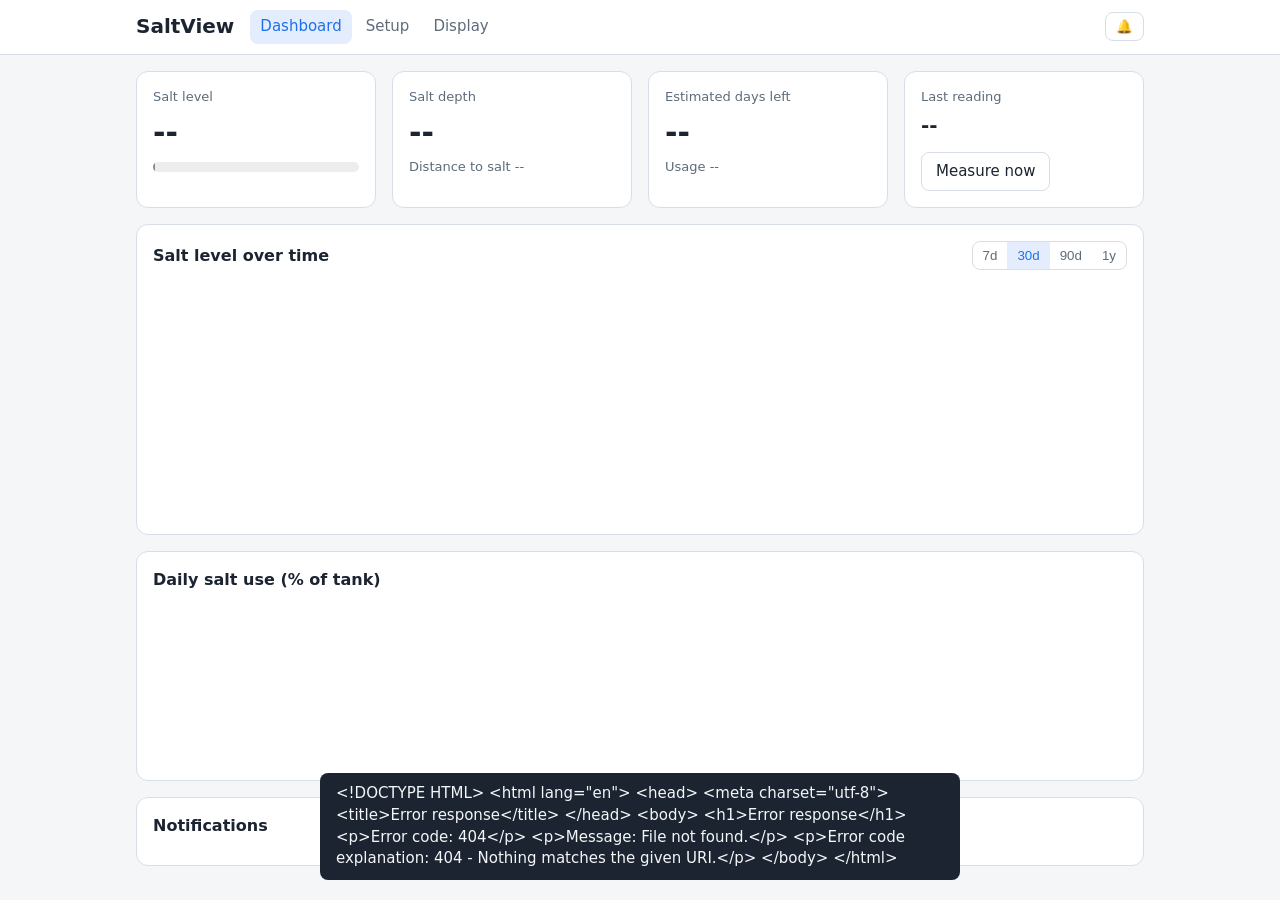
==== data/index.html @ 7d4e440c "Add SaltView firmware, dashboard, and wiring docs ESP32-S2 Feather brine tank salt monitor skeleton:" ====
<!doctype html>
<html lang="en">
<head>
  <meta charset="utf-8">
  <meta name="viewport" content="width=device-width,initial-scale=1">
  <title>SaltView</title>
  <link rel="stylesheet" href="app.css">
</head>
<body>
<main>
  <div class="card" id="setupHint" hidden>
    <h2>Finish setup</h2>
    <p class="hint">The sensor isn't calibrated yet, so levels can't be shown. Go to <a href="setup.html">Setup</a> to calibrate and set your tank's empty and full marks.</p>
  </div>

  <div class="grid">
    <div class="card stat">
      <div class="label">Salt level</div>
      <div class="value" id="level">--</div>
      <div class="gauge"><div class="fill" id="gaugeFill" style="width:0"></div><div class="mark" id="gaugeMark"></div></div>
    </div>
    <div class="card stat">
      <div class="label">Salt depth</div>
      <div class="value" id="depth">--</div>
      <div class="sub" id="distance">Distance to salt --</div>
    </div>
    <div class="card stat">
      <div class="label">Estimated days left</div>
      <div class="value" id="daysLeft">--</div>
      <div class="sub" id="usage">Usage --</div>
    </div>
    <div class="card stat">
      <div class="label">Last reading</div>
      <div class="value" id="lastTime" style="font-size:20px">--</div>
      <div class="actions"><button class="btn" id="measure">Measure now</button></div>
    </div>
  </div>

  <div class="card">
    <div class="chart-head">
      <h2>Salt level over time</h2>
      <div class="seg" id="range">
        <button data-days="7">7d</button><button data-days="30" class="on">30d</button><button data-days="90">90d</button><button data-days="365">1y</button>
      </div>
    </div>
    <canvas id="levelChart"></canvas>
  </div>

  <div class="card">
    <h2>Daily salt use (% of tank)</h2>
    <canvas id="usageChart" class="short"></canvas>
  </div>

  <div class="card">
    <h2>Notifications</h2>
    <ul class="notes" id="pageNotes"></ul>
  </div>

  <p class="hint" id="footer"></p>
</main>
<script src="app.js"></script>
<script>
renderHeader('index.html');
let status = null, rows = [], days = 30;

async function loadStatus() {
  status = await api('/api/status');
  const s = status, r = s.reading, u = s.units;
  $('#devName').textContent = s.name;
  document.title = s.name;
  $('#setupHint').hidden = s.calibrated;
  $('#level').textContent = fmtPct(r.pct);
  $('#gaugeFill').style.width = `${r.pct ?? 0}%`;
  $('#gaugeFill').classList.toggle('low', r.pct != null && r.pct <= s.lowPct);
  $('#gaugeMark').style.left = `${s.lowPct}%`;
  $('#depth').textContent = fmtLen(r.depthMm, u);
  $('#distance').textContent = `Distance to salt ${fmtLen(r.distMm, u)}`;
  $('#daysLeft').textContent = s.daysLeft == null ? '--' : Math.round(s.daysLeft);
  $('#usage').textContent = s.usagePerDay == null ? 'Usage: needs a day of history' : `Usage ${s.usagePerDay.toFixed(1)}% per day`;
  $('#lastTime').textContent = fmtTime(r.ts);
  $('#footer').textContent = `${s.ip} · ${s.ssid} (${s.rssi} dBm) · firmware ${s.fw} · up ${Math.round(s.uptime / 3600)} h`;
}

async function loadHistory() {
  rows = await api(`/api/history?days=${days}`);
  drawCharts();
}

function drawCharts() {
  drawLineChart($('#levelChart'), rows.map(r => [r[0], r[1]]), { threshold: status?.lowPct });
  drawBarChart($('#usageChart'), dailyUsage(rows), { yFmt: v => `${v.toFixed(0)}%` });
}

$('#range').onclick = e => {
  const d = e.target.dataset.days;
  if (!d) return;
  days = +d;
  $$('#range button').forEach(b => b.classList.toggle('on', b === e.target));
  loadHistory();
};

$('#measure').onclick = async e => {
  e.target.disabled = true;
  try { await api('/api/measure', {}); await loadStatus(); await loadHistory(); toast('Reading logged'); }
  catch (err) { toast(err.message); }
  e.target.disabled = false;
};

window.addEventListener('resize', drawCharts);
loadStatus().then(loadHistory).catch(e => toast(e.message));
setInterval(() => loadStatus().catch(() => {}), 60000);
</script>
</body>
</html>
---- data/app.css ----
:root {
  --bg: #f4f6f8;
  --surface: #ffffff;
  --text: #1b2430;
  --muted: #5d6b7a;
  --border: #d8dee5;
  --accent: #1f6feb;
  --accent-soft: rgba(31, 111, 235, .12);
  --ok: #1a7f37;
  --warn: #b26b00;
  --alert: #cf222e;
  --grid: rgba(27, 36, 48, .08);
  --radius: 12px;
}
@media (prefers-color-scheme: dark) {
  :root:not([data-theme="light"]) {
    --bg: #0f141a;
    --surface: #18202a;
    --text: #e6edf3;
    --muted: #8b98a5;
    --border: #2a3542;
    --accent: #4c9aff;
    --accent-soft: rgba(76, 154, 255, .15);
    --ok: #3fb950;
    --warn: #d29922;
    --alert: #f85149;
    --grid: rgba(230, 237, 243, .08);
  }
}

* { box-sizing: border-box; }
body { margin: 0; font: 15px/1.45 system-ui, -apple-system, "Segoe UI", sans-serif; background: var(--bg); color: var(--text); }
a { color: var(--accent); }
main { max-width: 1040px; margin: 0 auto; padding: 16px; }
h1 { font-size: 20px; margin: 0; }
h2 { font-size: 16px; margin: 0 0 12px; }
p.hint { color: var(--muted); margin: 0 0 12px; font-size: 14px; }

header { background: var(--surface); border-bottom: 1px solid var(--border); position: sticky; top: 0; z-index: 10; }
header .bar { max-width: 1040px; margin: 0 auto; padding: 10px 16px; display: flex; gap: 16px; align-items: center; flex-wrap: wrap; }
header nav { display: flex; gap: 4px; flex: 1; }
header nav a { padding: 6px 10px; border-radius: 8px; text-decoration: none; color: var(--muted); }
header nav a.active { background: var(--accent-soft); color: var(--accent); }
.bell { position: relative; background: none; border: 1px solid var(--border); border-radius: 8px; padding: 6px 10px; color: var(--text); cursor: pointer; }
.bell .badge { position: absolute; top: -6px; right: -6px; background: var(--alert); color: #fff; border-radius: 10px; font-size: 11px; padding: 1px 6px; }
.bell .badge:empty { display: none; }

.grid { display: grid; gap: 16px; grid-template-columns: repeat(auto-fit, minmax(200px, 1fr)); margin-bottom: 16px; }
.card { background: var(--surface); border: 1px solid var(--border); border-radius: var(--radius); padding: 16px; margin-bottom: 16px; }
.grid .card { margin-bottom: 0; }
.stat .label { color: var(--muted); font-size: 13px; }
.stat .value { font-size: 30px; font-weight: 600; margin: 4px 0; font-variant-numeric: tabular-nums; }
.stat .sub { color: var(--muted); font-size: 13px; }

.gauge { position: relative; height: 10px; background: var(--grid); border-radius: 6px; margin-top: 8px; overflow: hidden; }
.gauge .fill { position: absolute; inset: 0 auto 0 0; background: var(--ok); border-radius: 6px; transition: width .4s; }
.gauge .fill.low { background: var(--alert); }
.gauge .mark { position: absolute; top: 0; bottom: 0; width: 2px; background: var(--text); opacity: .5; }

.chart-head { display: flex; justify-content: space-between; align-items: center; gap: 8px; flex-wrap: wrap; margin-bottom: 8px; }
.chart-head h2 { margin: 0; }
canvas { width: 100%; height: 240px; display: block; }
canvas.short { height: 160px; }

.seg { display: inline-flex; border: 1px solid var(--border); border-radius: 8px; overflow: hidden; }
.seg button { border: 0; background: none; padding: 6px 10px; color: var(--muted); cursor: pointer; }
.seg button.on { background: var(--accent-soft); color: var(--accent); }

label { display: block; font-size: 13px; color: var(--muted); margin: 10px 0 4px; }
input, select { width: 100%; padding: 8px 10px; border: 1px solid var(--border); border-radius: 8px; background: var(--bg); color: var(--text); font: inherit; }
input[type=checkbox] { width: auto; }
input[type=range] { padding: 0; }
.inline { display: flex; gap: 8px; align-items: end; flex-wrap: wrap; }
.inline > * { flex: 1; min-width: 120px; }
.inline > button { flex: 0 0 auto; }
.check { display: flex; gap: 8px; align-items: center; color: var(--text); font-size: 14px; }

button.btn { padding: 8px 14px; border-radius: 8px; border: 1px solid var(--border); background: var(--surface); color: var(--text); cursor: pointer; font: inherit; }
button.btn.primary { background: var(--accent); border-color: var(--accent); color: #fff; }
button.btn.danger { color: var(--alert); }
button.btn:disabled { opacity: .5; cursor: default; }
.actions { display: flex; gap: 8px; flex-wrap: wrap; margin-top: 12px; }

table { width: 100%; border-collapse: collapse; font-size: 14px; }
th, td { text-align: left; padding: 6px 8px; border-bottom: 1px solid var(--border); }
th { color: var(--muted); font-weight: 500; }

.notes { list-style: none; margin: 0; padding: 0; }
.notes li { display: flex; gap: 10px; padding: 8px 0; border-bottom: 1px solid var(--border); align-items: baseline; }
.notes li:last-child { border-bottom: 0; }
.notes .dot { width: 8px; height: 8px; border-radius: 50%; flex: 0 0 8px; background: var(--accent); }
.notes .warn .dot { background: var(--warn); }
.notes .alert .dot { background: var(--alert); }
.notes .read { opacity: .6; }
.notes .msg { flex: 1; }
.notes time { color: var(--muted); font-size: 12px; white-space: nowrap; }

.panel { position: absolute; right: 16px; top: 52px; width: min(360px, calc(100vw - 32px)); max-height: 60vh; overflow: auto; box-shadow: 0 8px 24px rgba(0,0,0,.18); }

.toast { position: fixed; left: 50%; bottom: 20px; transform: translateX(-50%); background: var(--text); color: var(--bg); padding: 10px 16px; border-radius: 8px; opacity: 0; transition: opacity .2s; pointer-events: none; z-index: 20; }
.toast.show { opacity: 1; }

/* Quad alphanumeric (14-segment) preview */
.alnum { width: min(100%, 360px); }
.alnum svg { display: block; width: 100%; height: auto; }
.alnum .seg-bg { fill: #0b0b0c; }
.alnum .on, .alnum .off { fill: var(--seg-on); }
.alnum line { stroke: var(--seg-on); }
.alnum .on { filter: drop-shadow(0 0 3px var(--seg-on)); }
.alnum .off { opacity: .07; }

.swatches { display: flex; gap: 8px; flex-wrap: wrap; }
.swatches label { display: flex; align-items: center; gap: 8px; margin: 0; padding: 6px 12px 6px 8px; border: 1px solid var(--border); border-radius: 20px; cursor: pointer; color: var(--text); font-size: 14px; }
.swatches input { position: absolute; opacity: 0; pointer-events: none; }
.swatches .chip { width: 16px; height: 16px; border-radius: 50%; box-shadow: 0 0 6px currentColor; background: currentColor; }
.swatches label:has(input:checked) { border-color: var(--accent); background: var(--accent-soft); }
.swatches label:has(input:focus-visible) { outline: 2px solid var(--accent); }

.items .item { display: grid; grid-template-columns: auto auto 1.3fr 0.8fr 1.2fr 0.7fr auto; gap: 8px; align-items: center; padding: 8px 0; border-bottom: 1px solid var(--border); }
.items .item .move { display: flex; flex-direction: column; }
.items .item .move button { border: 0; background: none; color: var(--muted); cursor: pointer; padding: 0 4px; line-height: 1; }
.items .head { font-size: 12px; color: var(--muted); }
@media (max-width: 640px) {
  .items .item { grid-template-columns: auto auto 1fr 1fr; }
  .items .head { display: none; }
}
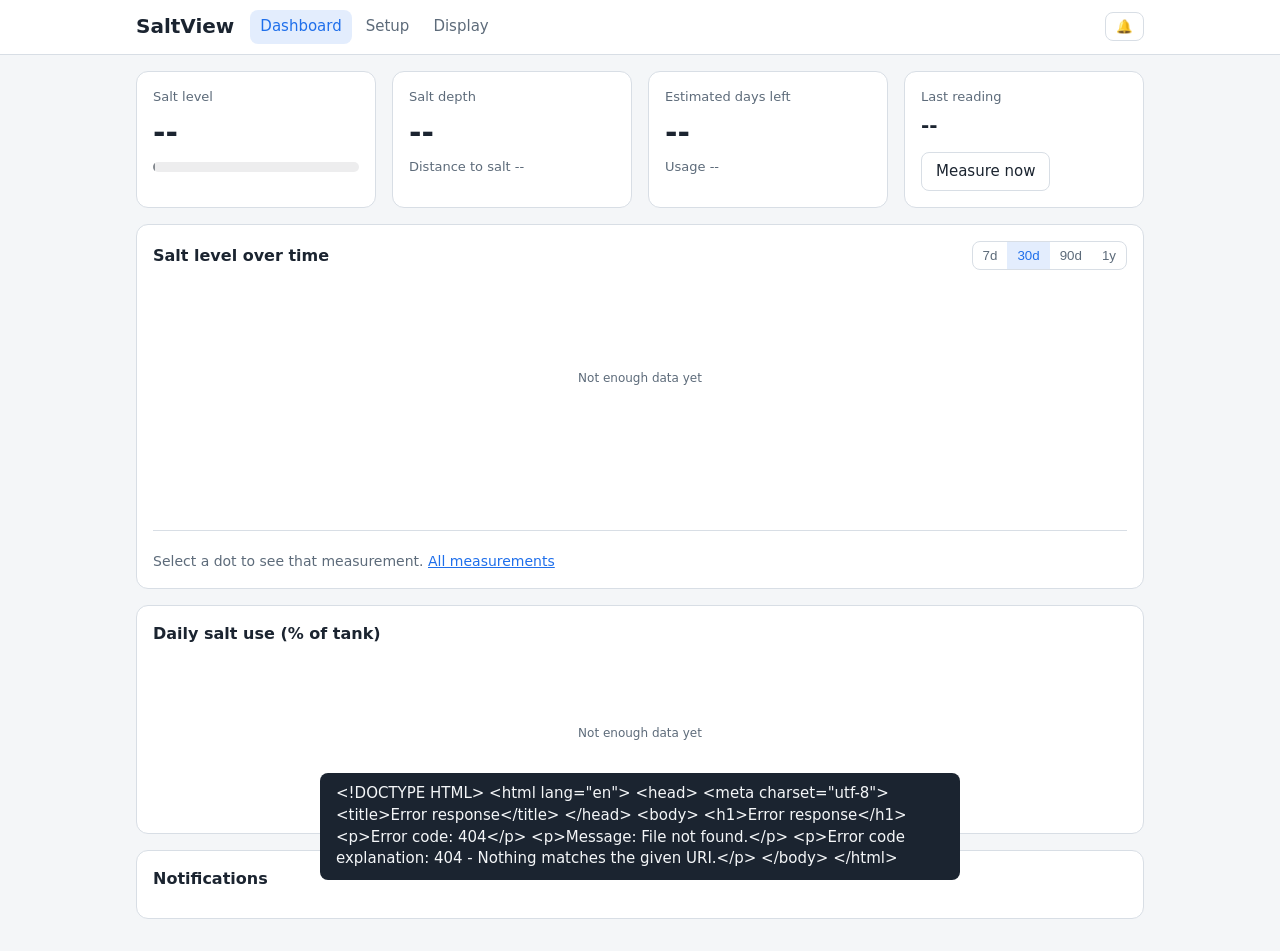
==== commit 032fb85a: "Select graph measurements and delete bad readings The level graph now draws a dot per measurement; s" ====
--- a/data/index.html
+++ b/data/index.html
@@ -43,7 +43,9 @@
         <button data-days="7">7d</button><button data-days="30" class="on">30d</button><button data-days="90">90d</button><button data-days="365">1y</button>
       </div>
     </div>
-    <canvas id="levelChart"></canvas>
+    <canvas id="levelChart" class="pick" tabindex="0" aria-label="Salt level graph. Select a dot, or use the arrow keys, to see that measurement."></canvas>
+    <div class="details" id="pointDetails" hidden></div>
+    <p class="hint" id="pickHint" style="margin:8px 0 0">Select a dot to see that measurement. <a href="log.html">All measurements</a></p>
   </div>
 
   <div class="card">
@@ -61,7 +63,7 @@
 <script src="app.js"></script>
 <script>
 renderHeader('index.html');
-let status = null, rows = [], days = 30;
+let status = null, rows = [], days = 30, selTs = 0;
 
 async function loadStatus() {
   status = await api('/api/status');
@@ -86,10 +88,54 @@
   drawCharts();
 }
 
+const selIndex = () => rows.findIndex(r => r[0] === selTs);
+
 function drawCharts() {
-  drawLineChart($('#levelChart'), rows.map(r => [r[0], r[1]]), { threshold: status?.lowPct });
+  drawLineChart($('#levelChart'), rows.map(r => [r[0], r[1]]), { threshold: status?.lowPct, selected: selIndex() });
+  showDetails();
   drawBarChart($('#usageChart'), dailyUsage(rows), { yFmt: v => `${v.toFixed(0)}%` });
 }
+
+function showDetails() {
+  const i = selIndex(), box = $('#pointDetails');
+  box.hidden = i < 0;
+  $('#pickHint').hidden = i >= 0;
+  if (i < 0) return;
+  const [ts, pct, depth, raw, dist] = rows[i], u = status?.units || 'in';
+  const change = i ? pct - rows[i - 1][1] : null;
+  const field = (k, v) => `<div><div class="k">${k}</div><div class="v">${v}</div></div>`;
+  box.innerHTML = field('Measured', fmtTime(ts)) + field('Salt level', fmtPct(pct)) +
+    field('Change from previous', change == null ? 'first reading' : `${change > 0 ? '+' : ''}${change.toFixed(1)} points`) +
+    field('Salt depth', fmtLen(depth, u)) + field('Distance to salt', dist == null ? '--' : fmtLen(dist, u)) +
+    field('Raw sensor value', raw) +
+    `<div class="actions"><button class="btn danger" id="delPoint">Delete this measurement</button>
+     <a href="log.html?ts=${ts}">Open in measurements</a> <span class="hint">${i + 1} of ${rows.length}</span></div>`;
+  $('#delPoint').onclick = async () => {
+    if (!confirm(`Permanently delete the ${fmtTime(ts)} measurement (${fmtPct(pct)})? This can't be undone.`)) return;
+    try {
+      await api('/api/history/delete', { ts: [ts] });
+      selTs = rows[i + 1]?.[0] || rows[i - 1]?.[0] || 0;
+      toast('Measurement deleted');
+      await loadStatus(); await loadHistory();
+    } catch (err) { toast(err.message); }
+  };
+}
+
+const chart = $('#levelChart');
+chart.onclick = e => {
+  const i = pickPoint(chart, e);
+  selTs = i >= 0 && rows[i][0] !== selTs ? rows[i][0] : 0;  // tapping the selected dot again deselects it
+  drawCharts();
+};
+chart.onkeydown = e => {
+  const step = { ArrowLeft: -1, ArrowRight: 1 }[e.key];
+  if (e.key === 'Escape') { selTs = 0; drawCharts(); return; }
+  if (!step || !rows.length) return;
+  e.preventDefault();
+  const i = selIndex();
+  selTs = rows[Math.max(0, Math.min(rows.length - 1, i < 0 ? rows.length - 1 : i + step))][0];
+  drawCharts();
+};
 
 $('#range').onclick = e => {
   const d = e.target.dataset.days;
--- a/data/app.css
+++ b/data/app.css
@@ -124,3 +124,22 @@
   .items .item { grid-template-columns: auto auto 1fr 1fr; }
   .items .head { display: none; }
 }
+
+/* Measurements page */
+.table-wrap { overflow-x: auto; margin-top: 12px; }
+table.log td, table.log th { white-space: nowrap; }
+table.log .num { text-align: right; font-variant-numeric: tabular-nums; }
+table.log tbody tr { cursor: pointer; }
+table.log tbody tr:hover { background: var(--grid); }
+table.log tr.picked { background: var(--accent-soft); }
+table.log tr.focus td { box-shadow: inset 0 -2px 0 var(--accent); }
+.log-actions { align-items: center; }
+.flag { font-size: 12px; color: var(--warn); border: 1px solid currentColor; border-radius: 10px; padding: 0 6px; }
+
+/* Selected measurement under the level graph */
+canvas.pick { cursor: pointer; }
+canvas.pick:focus-visible { outline: 2px solid var(--accent); outline-offset: 2px; border-radius: 6px; }
+.details { display: grid; grid-template-columns: repeat(auto-fit, minmax(120px, 1fr)); gap: 8px 16px; margin-top: 12px; padding-top: 12px; border-top: 1px solid var(--border); }
+.details .k { color: var(--muted); font-size: 12px; }
+.details .v { font-variant-numeric: tabular-nums; }
+.details .actions { grid-column: 1 / -1; margin-top: 4px; align-items: center; }
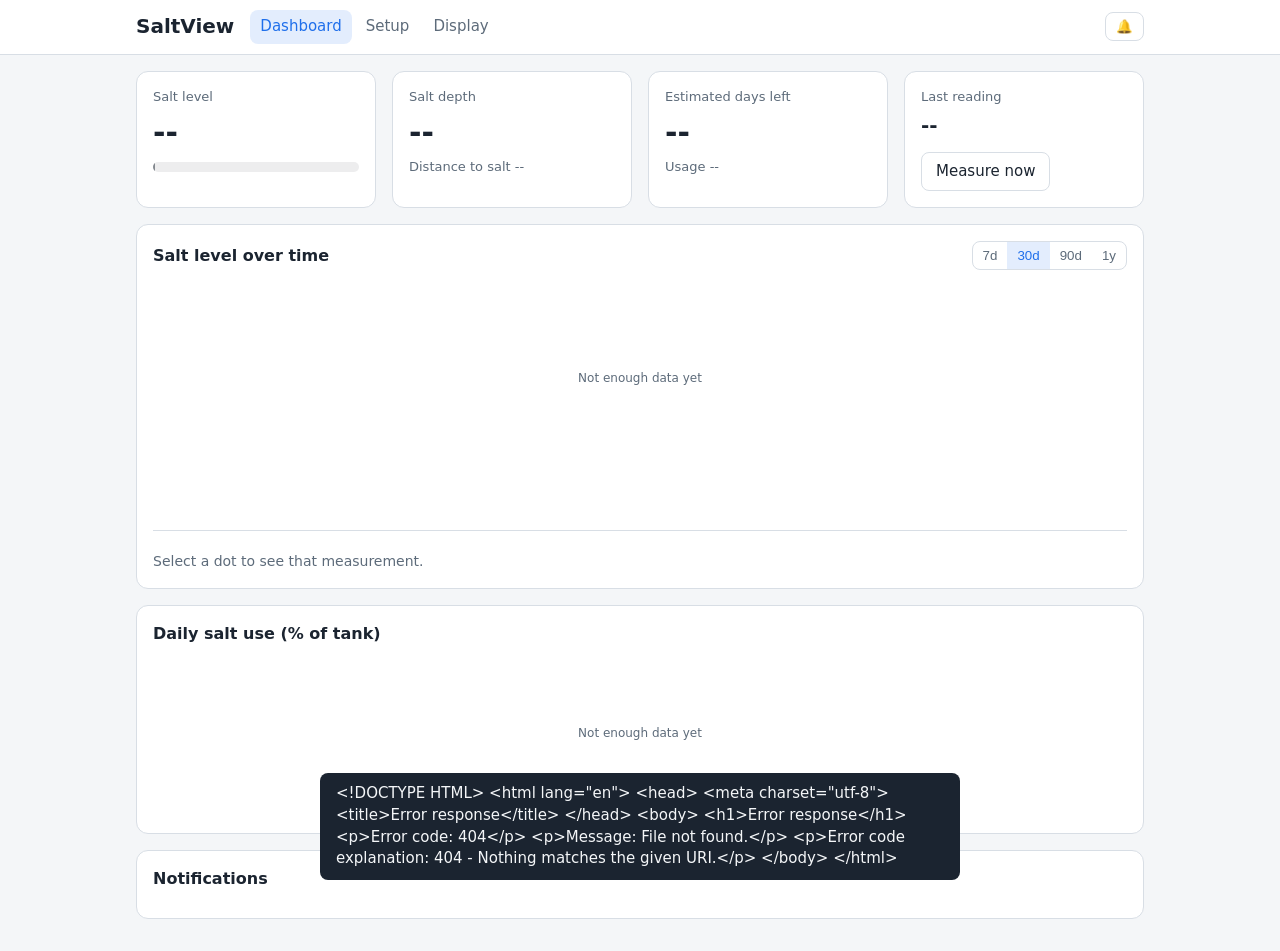
==== commit a6e2871a: "Move measurement deleting off the dashboard onto its own page The dashboard graph keeps its selectab" ====
--- a/data/index.html
+++ b/data/index.html
@@ -45,7 +45,7 @@
     </div>
     <canvas id="levelChart" class="pick" tabindex="0" aria-label="Salt level graph. Select a dot, or use the arrow keys, to see that measurement."></canvas>
     <div class="details" id="pointDetails" hidden></div>
-    <p class="hint" id="pickHint" style="margin:8px 0 0">Select a dot to see that measurement. <a href="log.html">All measurements</a></p>
+    <p class="hint" id="pickHint" style="margin:8px 0 0">Select a dot to see that measurement.</p>
   </div>
 
   <div class="card">
@@ -107,18 +107,7 @@
   box.innerHTML = field('Measured', fmtTime(ts)) + field('Salt level', fmtPct(pct)) +
     field('Change from previous', change == null ? 'first reading' : `${change > 0 ? '+' : ''}${change.toFixed(1)} points`) +
     field('Salt depth', fmtLen(depth, u)) + field('Distance to salt', dist == null ? '--' : fmtLen(dist, u)) +
-    field('Raw sensor value', raw) +
-    `<div class="actions"><button class="btn danger" id="delPoint">Delete this measurement</button>
-     <a href="log.html?ts=${ts}">Open in measurements</a> <span class="hint">${i + 1} of ${rows.length}</span></div>`;
-  $('#delPoint').onclick = async () => {
-    if (!confirm(`Permanently delete the ${fmtTime(ts)} measurement (${fmtPct(pct)})? This can't be undone.`)) return;
-    try {
-      await api('/api/history/delete', { ts: [ts] });
-      selTs = rows[i + 1]?.[0] || rows[i - 1]?.[0] || 0;
-      toast('Measurement deleted');
-      await loadStatus(); await loadHistory();
-    } catch (err) { toast(err.message); }
-  };
+    field('Raw sensor value', raw) + field('Reading', `${i + 1} of ${rows.length}`);
 }
 
 const chart = $('#levelChart');
--- a/data/app.css
+++ b/data/app.css
@@ -78,6 +78,7 @@
 button.btn { padding: 8px 14px; border-radius: 8px; border: 1px solid var(--border); background: var(--surface); color: var(--text); cursor: pointer; font: inherit; }
 button.btn.primary { background: var(--accent); border-color: var(--accent); color: #fff; }
 button.btn.danger { color: var(--alert); }
+a.btn { display: inline-block; padding: 8px 14px; border-radius: 8px; border: 1px solid var(--border); background: var(--surface); text-decoration: none; }
 button.btn:disabled { opacity: .5; cursor: default; }
 .actions { display: flex; gap: 8px; flex-wrap: wrap; margin-top: 12px; }
 
@@ -132,7 +133,9 @@
 table.log tbody tr { cursor: pointer; }
 table.log tbody tr:hover { background: var(--grid); }
 table.log tr.picked { background: var(--accent-soft); }
-table.log tr.focus td { box-shadow: inset 0 -2px 0 var(--accent); }
+table.log .up, table.log .down { font-weight: 800; font-size: 1.2em; margin-right: 2px; }
+table.log .up { color: var(--ok); }
+table.log .down { color: var(--alert); }
 .log-actions { align-items: center; }
 .flag { font-size: 12px; color: var(--warn); border: 1px solid currentColor; border-radius: 10px; padding: 0 6px; }
 
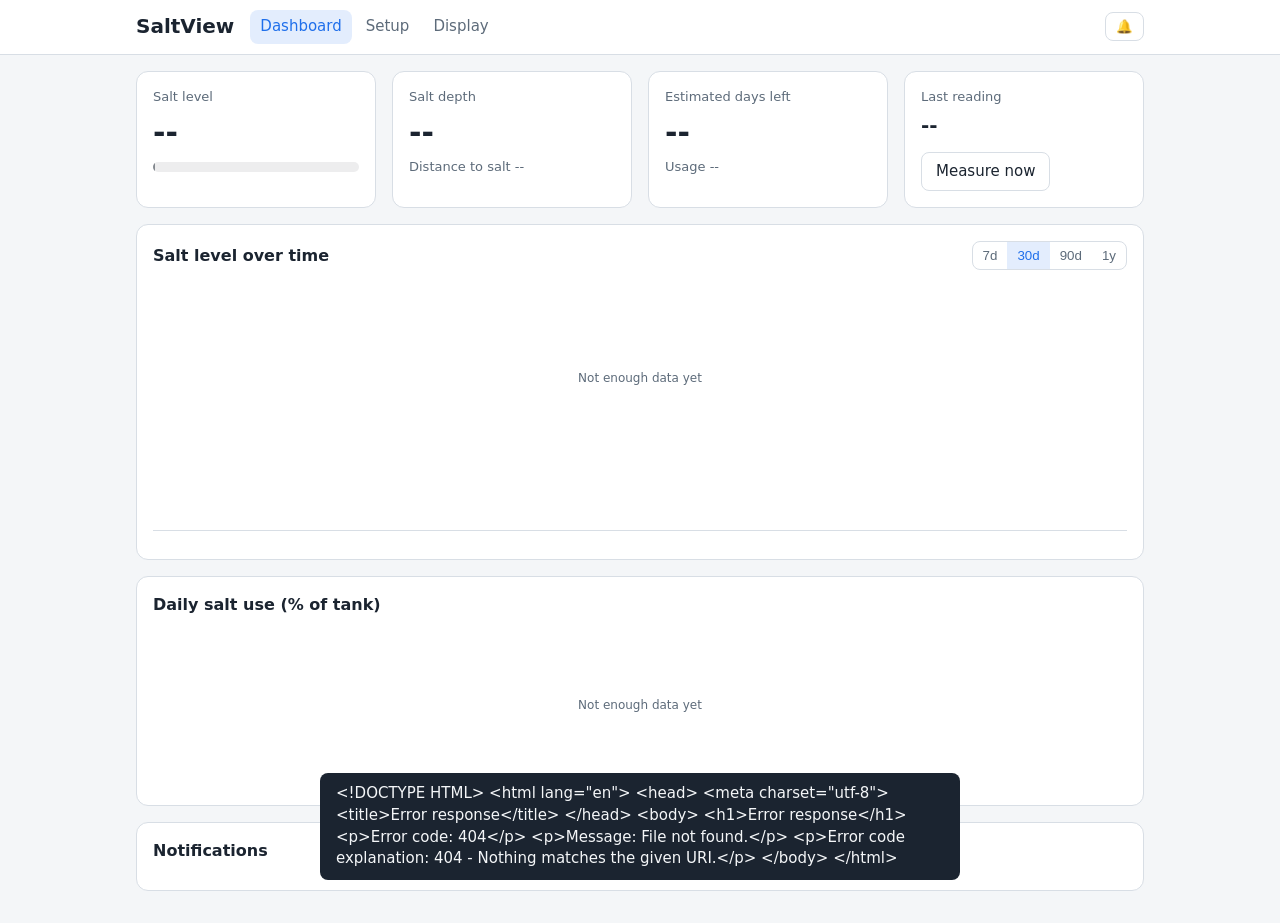
==== commit 7d86850b: "Clearer graph selection, refill badge, and flagged-button styling Every selected dot now gets a guid" ====
--- a/data/index.html
+++ b/data/index.html
@@ -45,7 +45,6 @@
     </div>
     <canvas id="levelChart" class="pick" tabindex="0" aria-label="Salt level graph. Select a dot, or use the arrow keys, to see that measurement."></canvas>
     <div class="details" id="pointDetails" hidden></div>
-    <p class="hint" id="pickHint" style="margin:8px 0 0">Select a dot to see that measurement.</p>
   </div>
 
   <div class="card">
@@ -99,7 +98,6 @@
 function showDetails() {
   const i = selIndex(), box = $('#pointDetails');
   box.hidden = i < 0;
-  $('#pickHint').hidden = i >= 0;
   if (i < 0) return;
   const [ts, pct, depth, raw, dist] = rows[i], u = status?.units || 'in';
   const change = i ? pct - rows[i - 1][1] : null;
@@ -116,6 +114,10 @@
   selTs = i >= 0 && rows[i][0] !== selTs ? rows[i][0] : 0;  // tapping the selected dot again deselects it
   drawCharts();
 };
+// Clicking anywhere off the graph clears the selection (and hides the details).
+document.addEventListener('click', e => {
+  if (selTs && e.target !== chart && !$('#pointDetails').contains(e.target)) { selTs = 0; drawCharts(); }
+});
 chart.onkeydown = e => {
   const step = { ArrowLeft: -1, ArrowRight: 1 }[e.key];
   if (e.key === 'Escape') { selTs = 0; drawCharts(); return; }
--- a/data/app.css
+++ b/data/app.css
@@ -138,6 +138,8 @@
 table.log .down { color: var(--alert); }
 .log-actions { align-items: center; }
 .flag { font-size: 12px; color: var(--warn); border: 1px solid currentColor; border-radius: 10px; padding: 0 6px; }
+.flag.refill { color: var(--ok); }
+button.btn.flagged { color: var(--warn); border-color: var(--warn); margin-left: auto; }
 
 /* Selected measurement under the level graph */
 canvas.pick { cursor: pointer; }
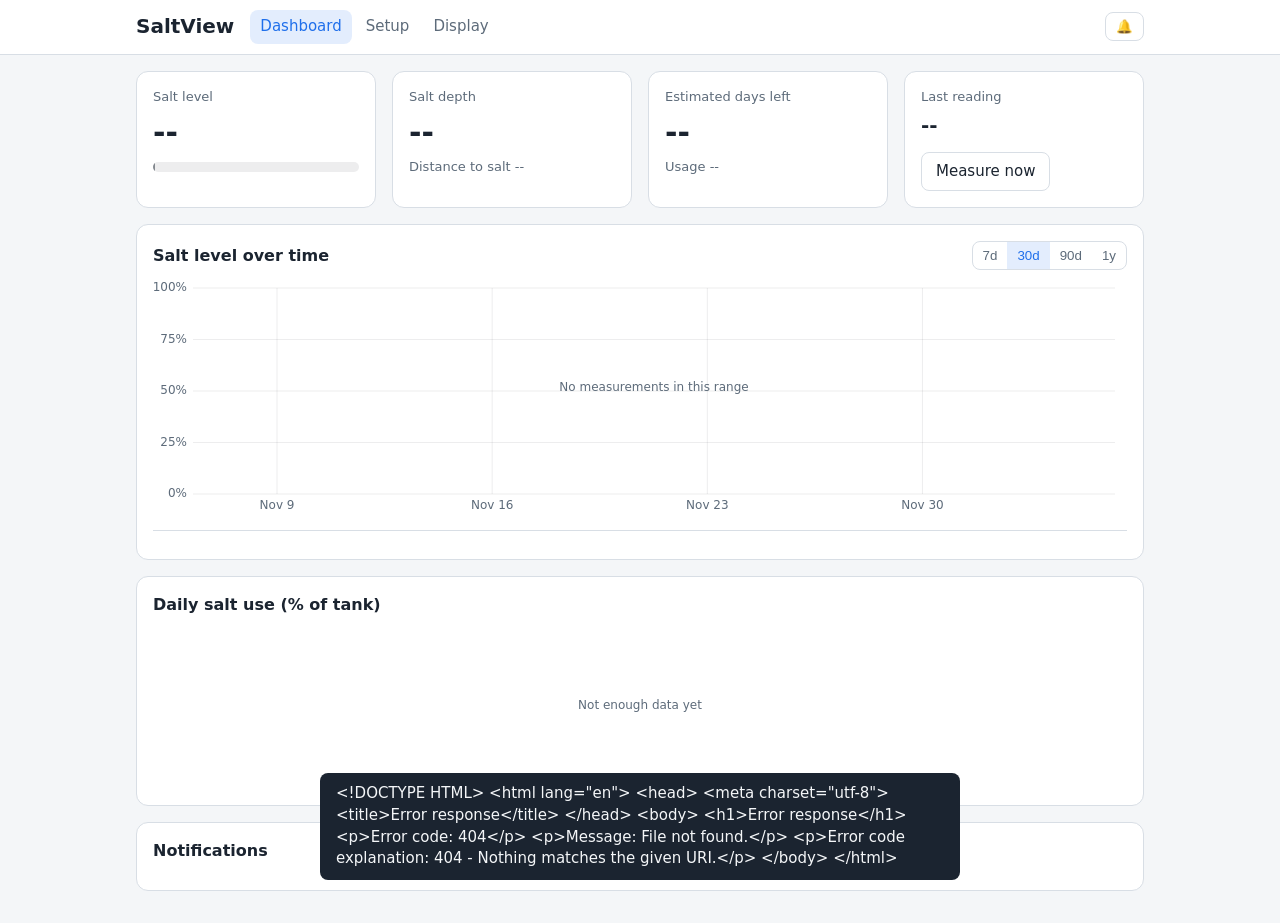
==== commit f340693d: "Graph time axis spans the chosen range with calendar ticks The level graph stretched whatever readin" ====
--- a/data/index.html
+++ b/data/index.html
@@ -90,7 +90,8 @@
 const selIndex = () => rows.findIndex(r => r[0] === selTs);
 
 function drawCharts() {
-  drawLineChart($('#levelChart'), rows.map(r => [r[0], r[1]]), { threshold: status?.lowPct, selected: selIndex() });
+  drawLineChart($('#levelChart'), rows.map(r => [r[0], r[1]]),
+    { threshold: status?.lowPct, selected: selIndex(), ...chartRange(rows, days) });
   showDetails();
   drawBarChart($('#usageChart'), dailyUsage(rows), { yFmt: v => `${v.toFixed(0)}%` });
 }
--- a/data/app.css
+++ b/data/app.css
@@ -112,7 +112,8 @@
 
 .swatches { display: flex; gap: 8px; flex-wrap: wrap; }
 .swatches label { display: flex; align-items: center; gap: 8px; margin: 0; padding: 6px 12px 6px 8px; border: 1px solid var(--border); border-radius: 20px; cursor: pointer; color: var(--text); font-size: 14px; }
-.swatches input { position: absolute; opacity: 0; pointer-events: none; }
+.swatches label { position: relative; }
+.swatches input { position: absolute; inset: 0; width: 100%; height: 100%; margin: 0; opacity: 0; pointer-events: none; }
 .swatches .chip { width: 16px; height: 16px; border-radius: 50%; box-shadow: 0 0 6px currentColor; background: currentColor; }
 .swatches label:has(input:checked) { border-color: var(--accent); background: var(--accent-soft); }
 .swatches label:has(input:focus-visible) { outline: 2px solid var(--accent); }
